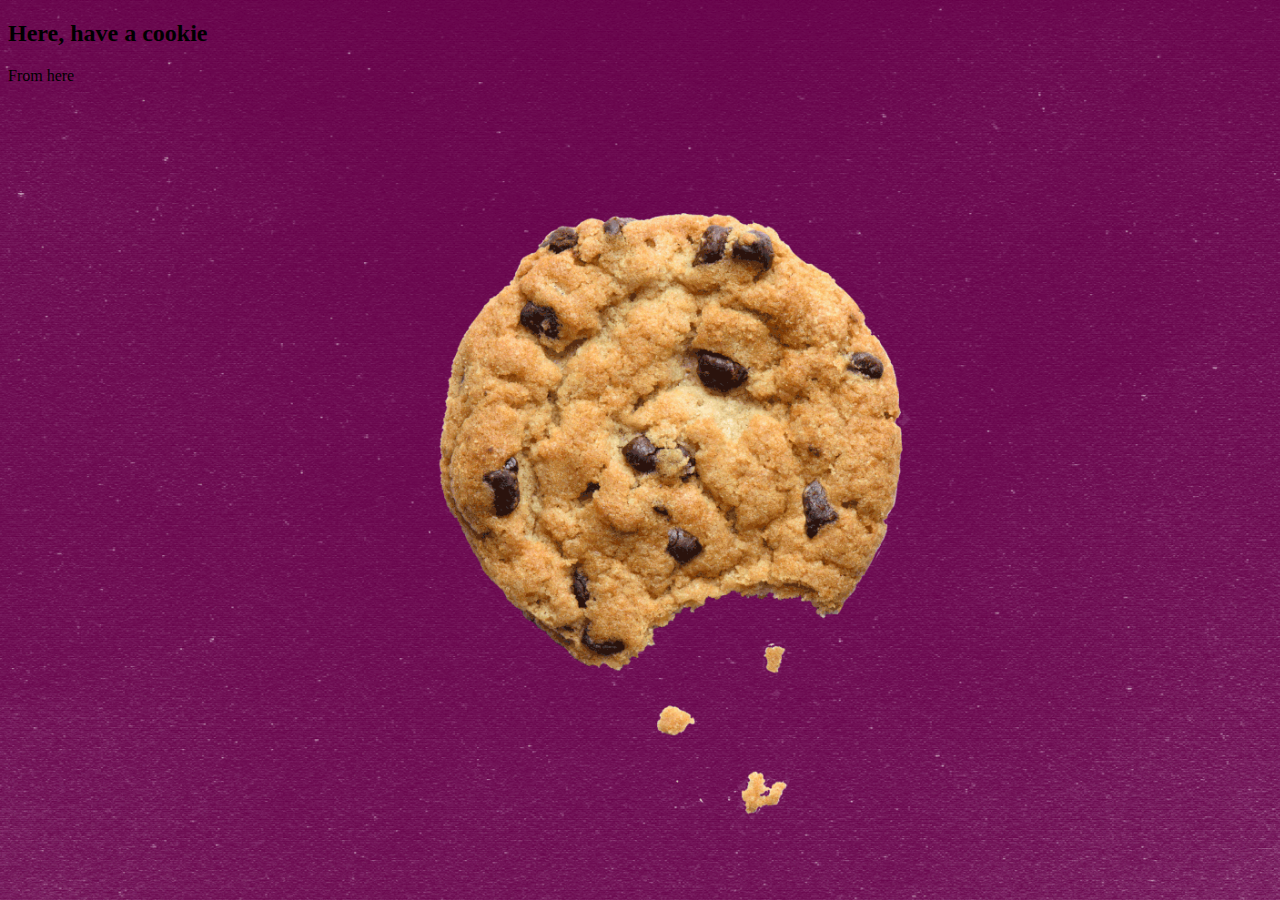
==== cookies.html @ 5a771820 "cookie page updated" ====
<!DOCTYPE html>
    <html>
        <head>
        <style>
            body {
                background-image: url('images/cookie.gif');
                background-repeat: no-repeat;
                background-attachment: fixed;  
                background-size: cover;
            }
        </style>
        <title>Cookies | Shiro Skrattberg</title>
        </head>
<body>

<h2>Here, have a cookie</h2>
<a>
    <p>From here</p>
</a>

</body>
</html>
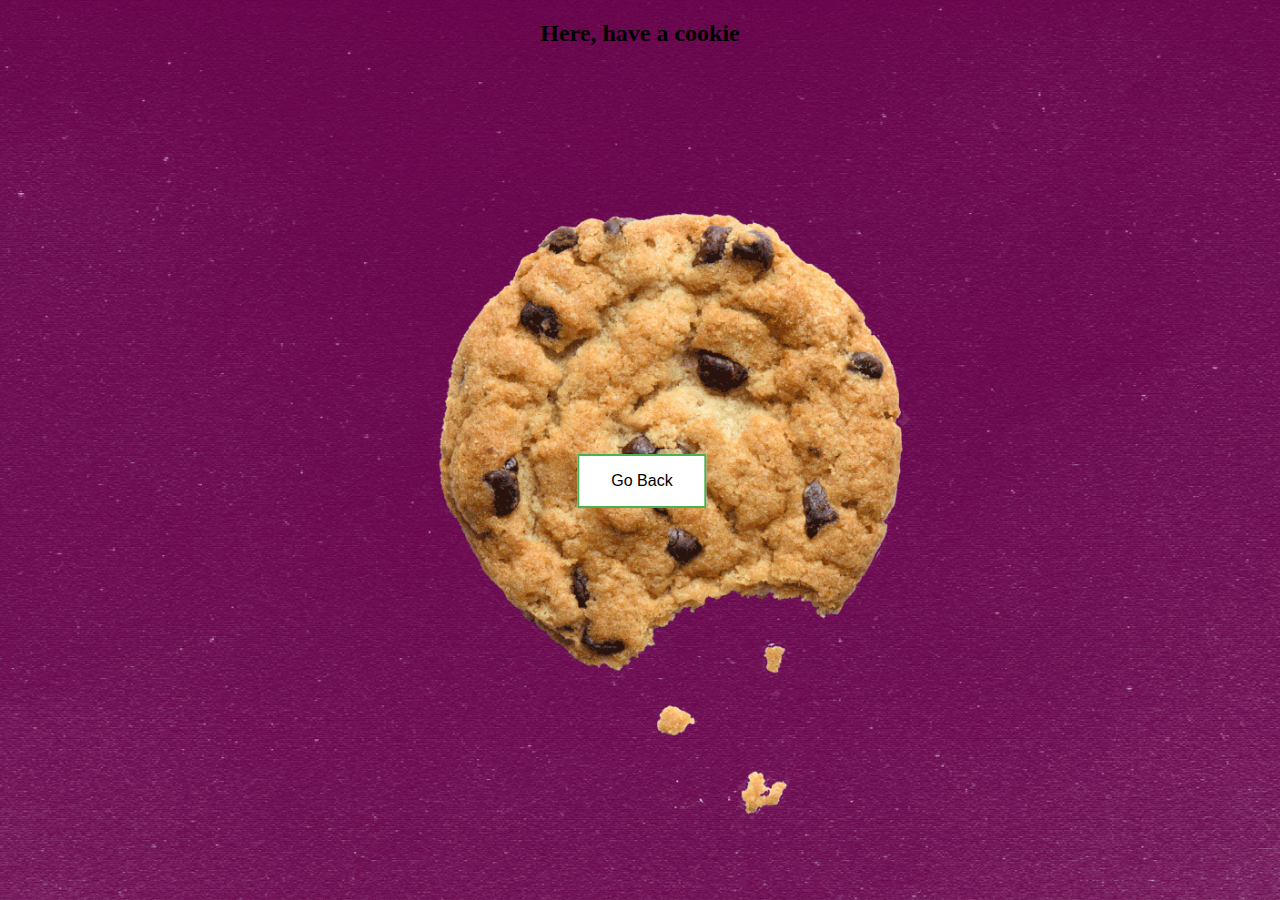
==== commit d5376121: "link on cookie page" ====
--- a/cookies.html
+++ b/cookies.html
@@ -8,15 +8,53 @@
                 background-attachment: fixed;  
                 background-size: cover;
             }
+            h2, p {
+                text-align: center;
+            }
+
+            .center {
+                margin: 0;
+                padding: 0;
+                position: absolute;
+                top: 50%;
+                left: 50%;
+                transform: translateX(-50%);
+            }
+
+            .button {
+                border: none;
+                color: white;
+                padding: 16px 32px;
+                text-align: center;
+                text-decoration: none;
+                display: inline-block;
+                font-size: 16px;
+                margin: 4px 2px;
+                transition-duration: 0.4s;
+                cursor: pointer;
+            }
+
+            .button1 {
+                background-color: white; 
+                color: black; 
+                border: 2px solid #4CAF50;
+            }
+
+            .button1:hover {
+                background-color: #4CAF50;
+                color: white;
+            }
         </style>
         <title>Cookies | Shiro Skrattberg</title>
         </head>
 <body>
 
 <h2>Here, have a cookie</h2>
-<a>
-    <p>From here</p>
+<a class= center href = "https://www.washingtonpost.com/resizer/eEqSiW4Em7suuS2rrEtFzE_tbwE=/1484x0/arc-anglerfish-washpost-prod-washpost.s3.amazonaws.com/public/HLNDBV6EIVHOFB7DH3JFYR6IEU.gif" alt = "https://www.washingtonpost.com/travel/2019/11/16/brief-history-airline-cookie-drama-biscoff-stroopwafels/">
+    <p style = "color:aliceblue">From here</p>
 </a>
+
+<button class="button button1 center" onclick="window.location.href='index.html';" >Go Back</button>
 
 </body>
 </html>
